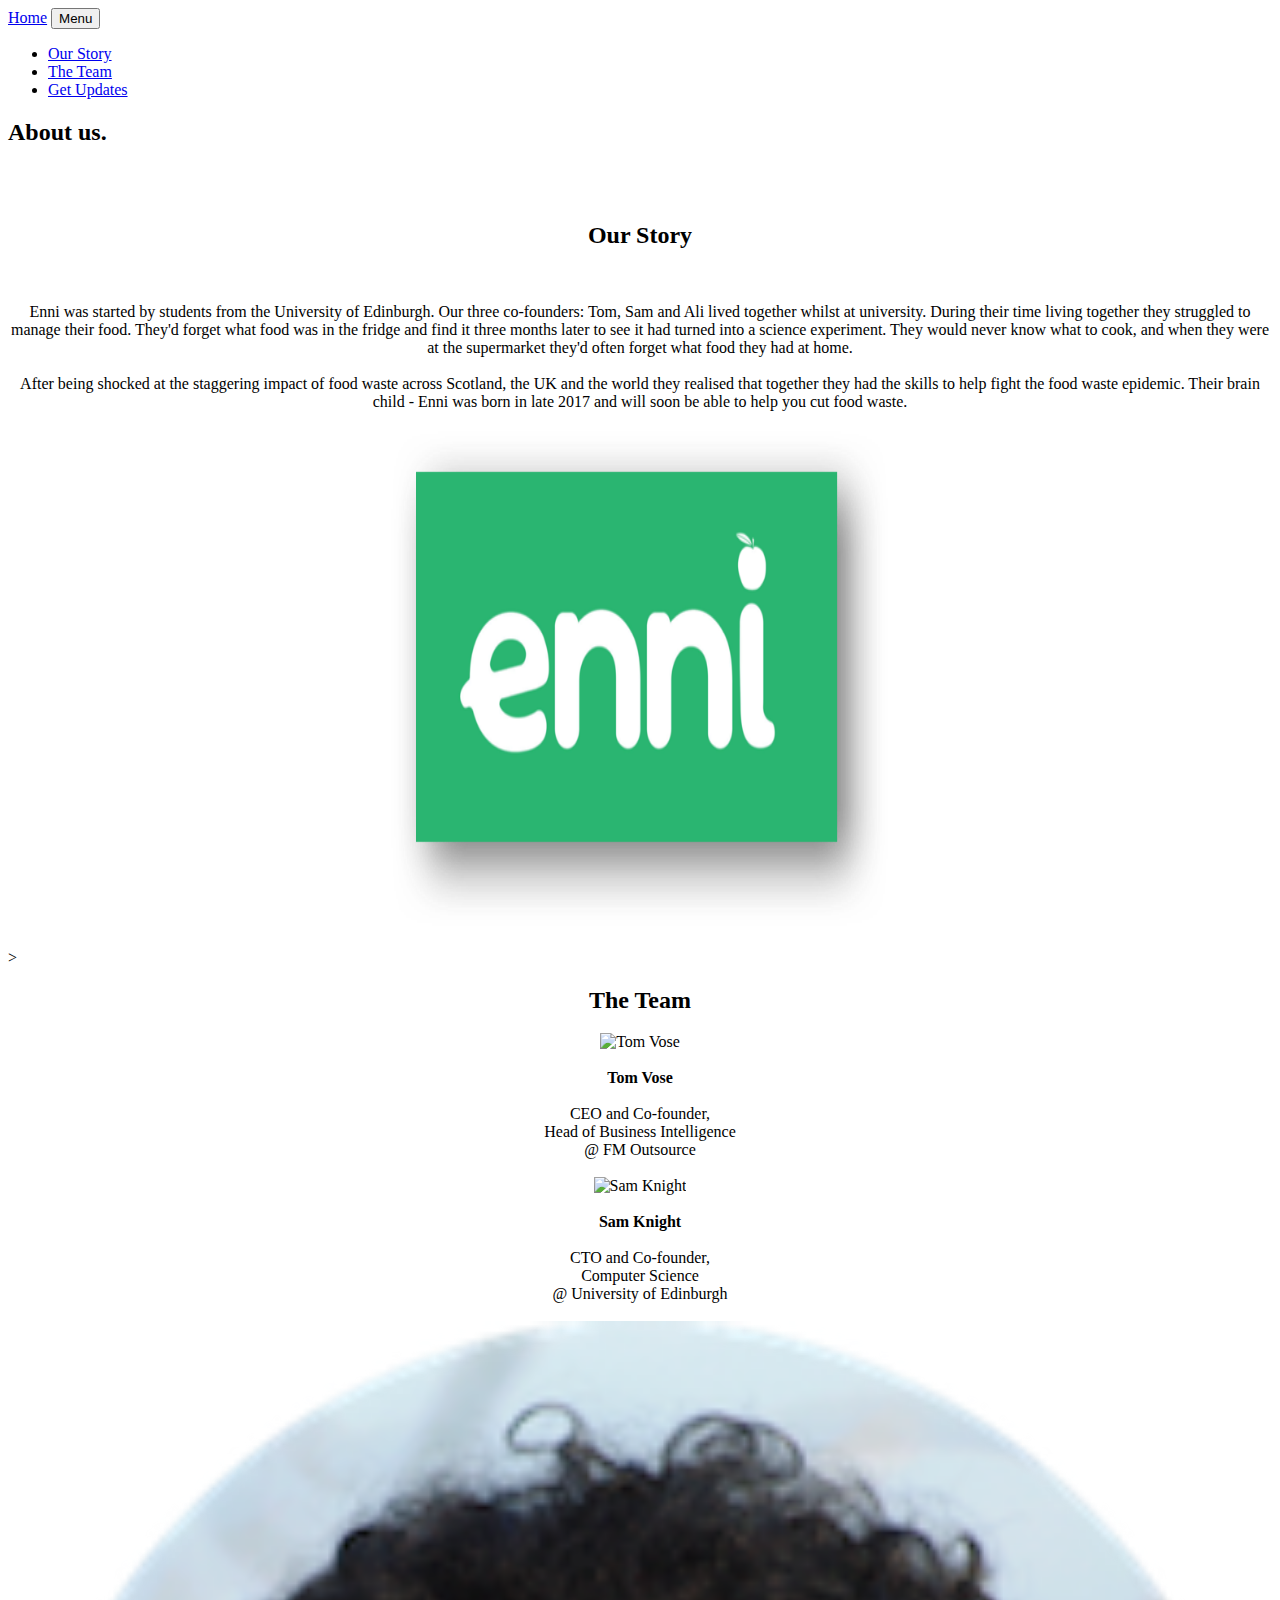
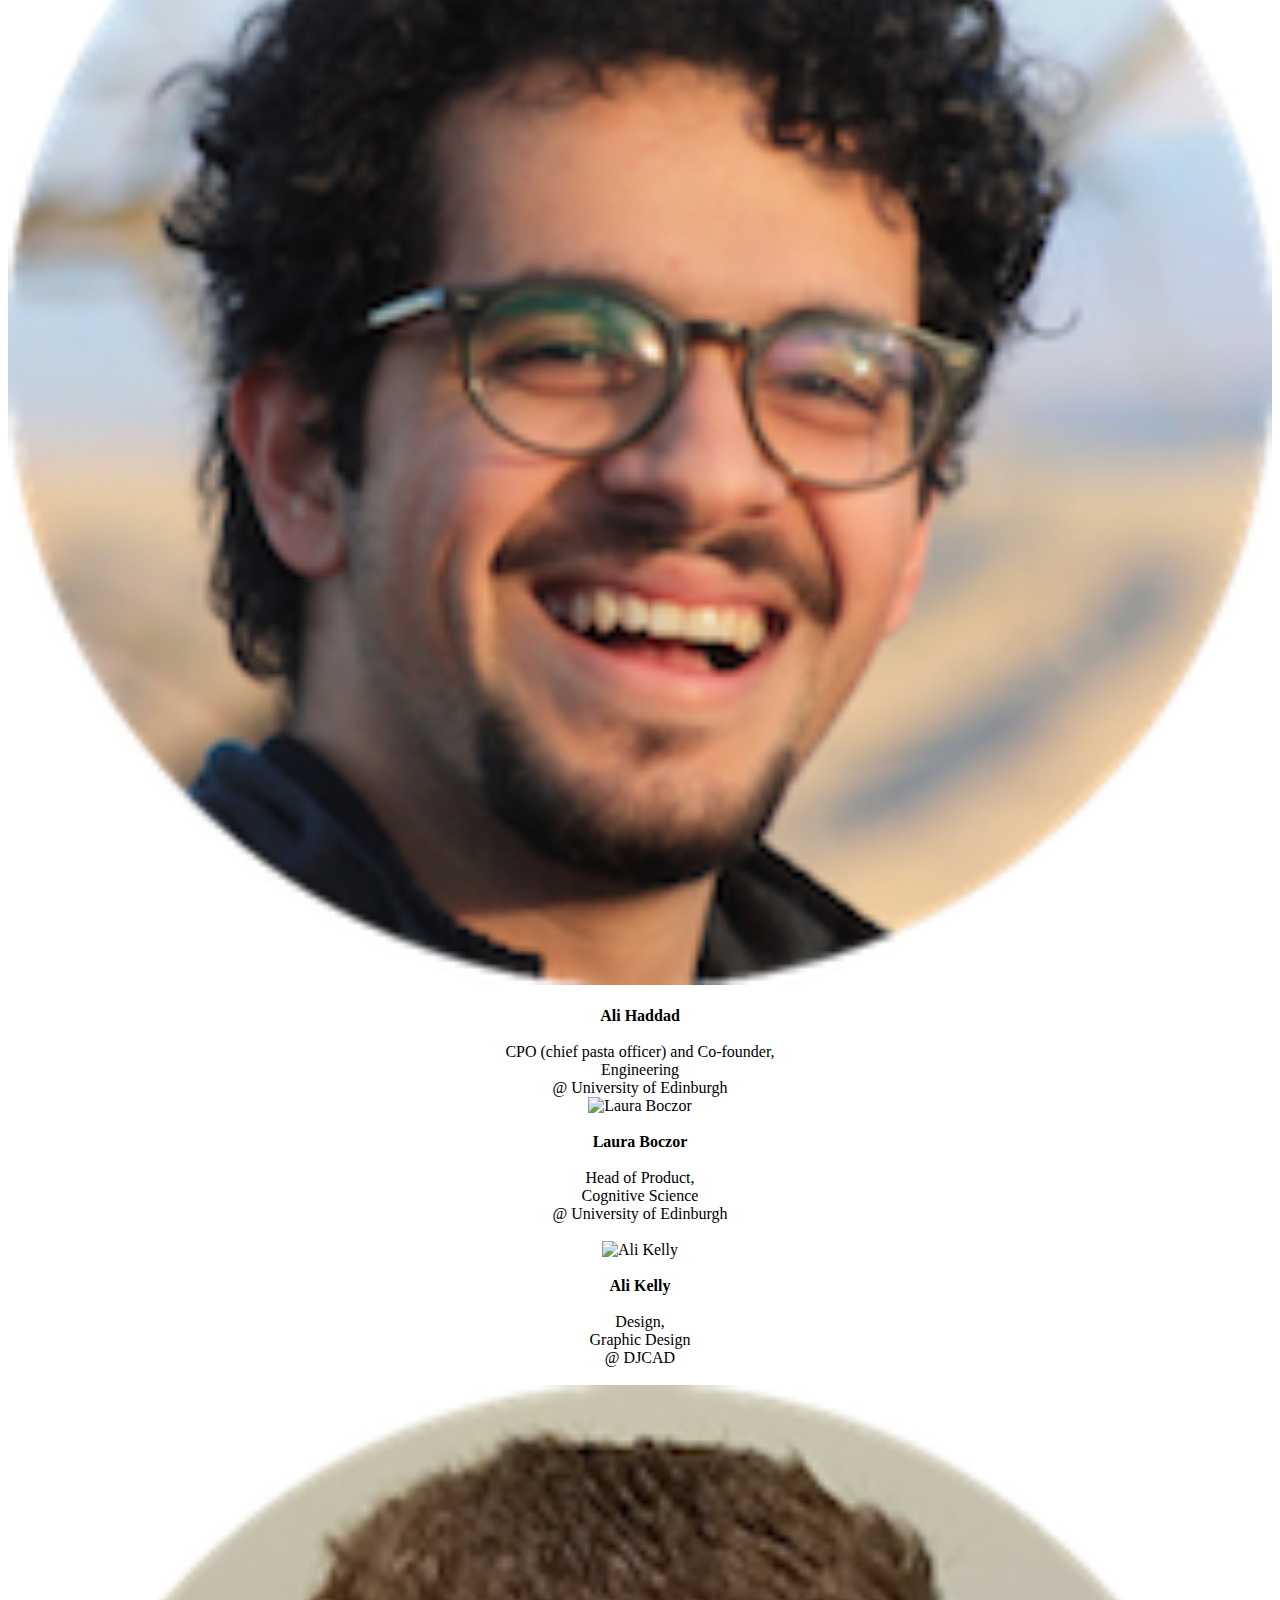
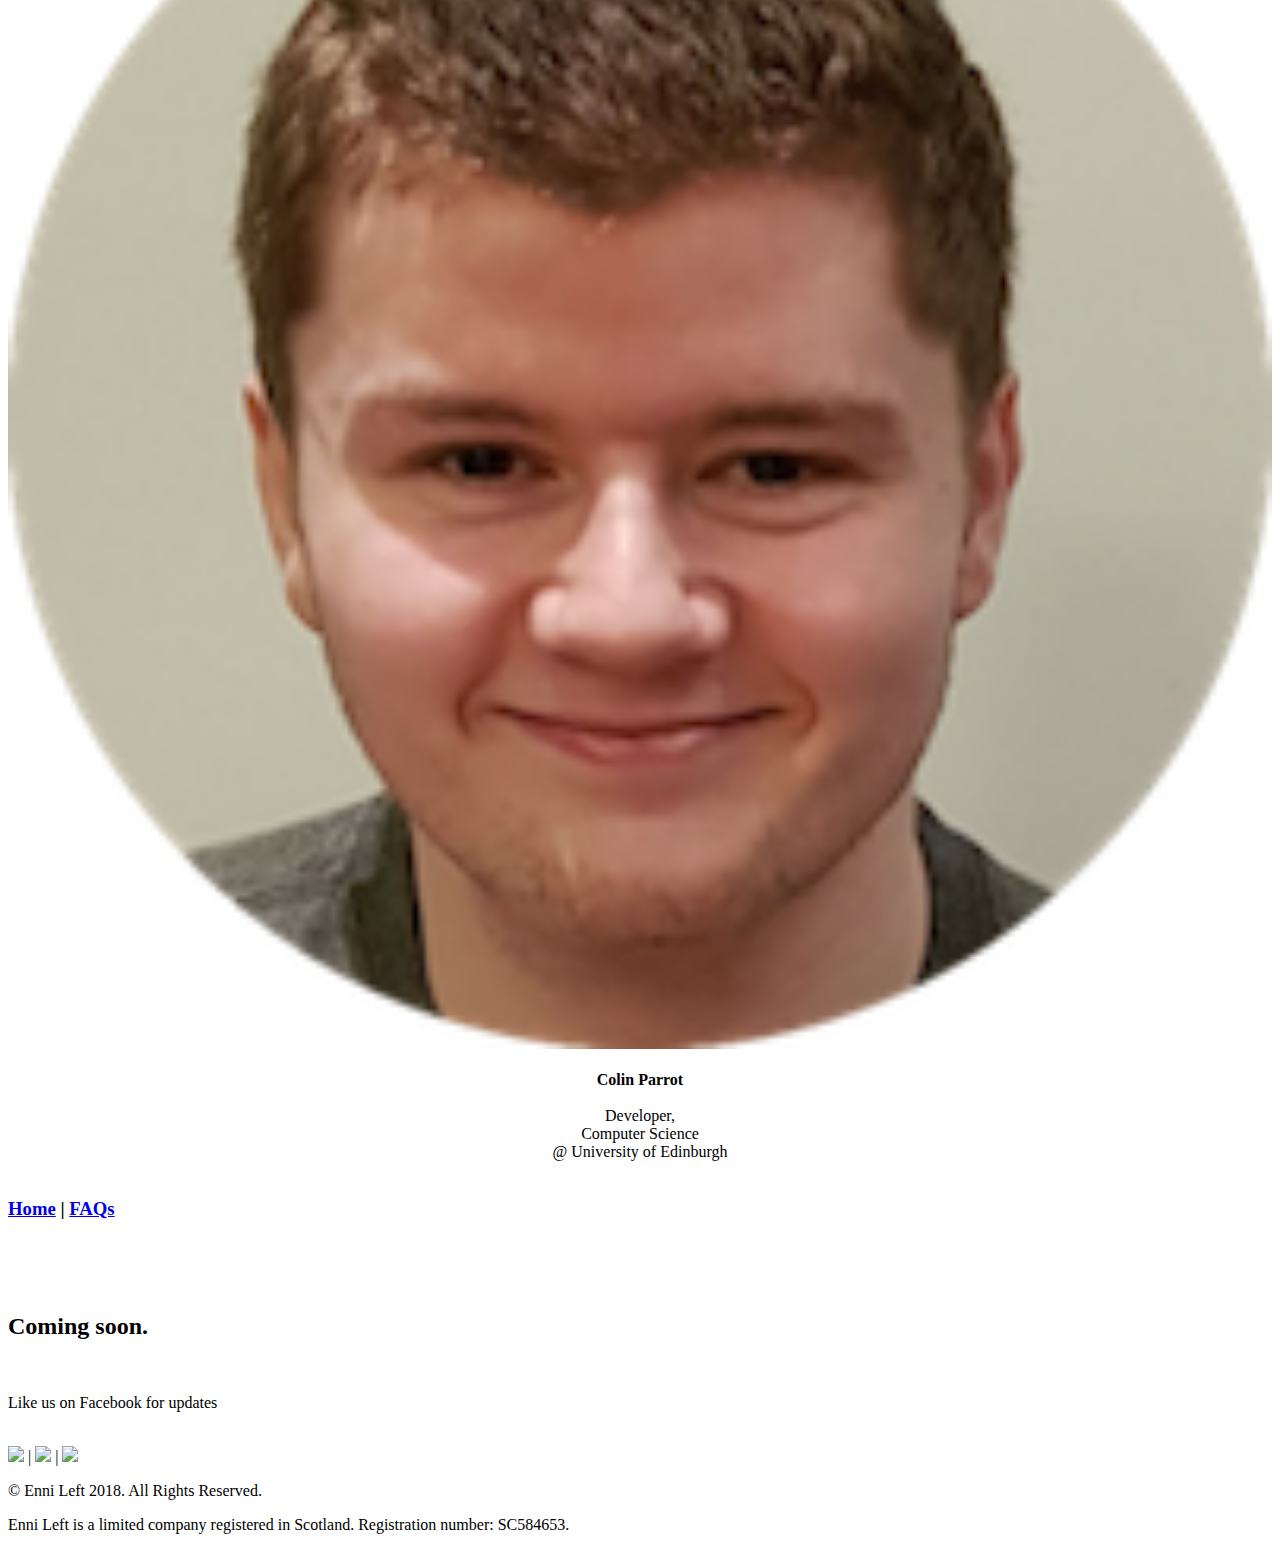
==== About.html @ b80ba15d "Update About.html" ====
<!DOCTYPE html>
<html lang="en">

  <head>

    <meta charset="utf-8">
    <meta name="viewport" content="width=device-width, initial-scale=1, shrink-to-fit=no">
    <meta name="google-site-verification" content="3qiY7QwRsM1tjaogY6PgLR2wzYtC_Jo2FqkyH0Ns8eg" />
    <meta name="description" content="Enni is your AI assistant to help you sustainably manage your food. Cut food waste, save money and help the environment." />
    <meta name="keywords" content="Food waste,grocery assistant,AI,environment,sustainable,sustainability,health,chatbot,personalized,assistant,groceries,organic,smart,intelligent,artifical intelligence,save the environment,waste,food,foodie,Enni,Enni Left,Meet Enni,Any Left?,any,Food expiry,Expiration warnings,Meet Enni,Talk to Enni,Facebook chatbot,Enni AI,Bot,AI Assistant,Save money,carbon footprint,climate change"/>       

    <title>About Enni</title>

    <!-- Bootstrap core CSS -->
    <link href="bootstrap.min.css" rel="stylesheet">

    <!-- Custom fonts for this template -->
    <link rel="stylesheet" href="font-awesome.min.css" type="text/css">
    <link rel="stylesheet" href="simple-line-icons.css" type="text/css">
    <link href="https://fonts.googleapis.com/css?family=Lato" rel="stylesheet">
    <link href="https://fonts.googleapis.com/css?family=Catamaran:100,200,300,400,500,600,700,800,900" rel="stylesheet">
    <link href="https://fonts.googleapis.com/css?family=Muli" rel="stylesheet">

    <!-- Plugin CSS -->
    <link rel="stylesheet" href="device-mockups.min.css">

    <!-- Custom styles for this template -->
    <link type="text/css" rel="stylesheet" href="aboutstyles.css">
  </head>

  <body id="page-top">

    <!-- Navigation -->
    <nav class="navbar navbar-expand-lg navbar-light fixed-top" id="mainNav">
      <div class="container">
        <a class="navbar-brand js-scroll-trigger" href="index.html">Home</a>
        <button class="navbar-toggler navbar-toggler-right" type="button" data-toggle="collapse" data-target="#navbarResponsive" aria-controls="navbarResponsive" aria-expanded="false" aria-label="Toggle navigation">
          Menu
          <i class="icon-menu"></i>
        </button>
        <div class="collapse navbar-collapse" id="navbarResponsive">
          <ul class="navbar-nav ml-auto">
                     
            <li class="nav-item">
              <a class="nav-link js-scroll-trigger" href="#about">Our Story</a>
            </li>
              <li class="nav-item">
              <a class="nav-link js-scroll-trigger" href="#Team">The Team</a>
            </li>
                 </li>
              <li class="nav-item">
              <a class="nav-link js-scroll-trigger" href="#contact">Get Updates</a>
            </li>
        </div>
      </div>
    </nav>

    

    <section class="download bg-primary text-center" id="download">
      <div class="container">
        <div class="row">
          <div class="col-md-8 mx-auto">
              <h2 class="section-heading">About us.</h2>
            </div>
          </div>
        </div>
      </section>
         
            
      

<section class="about us" id="about">
    <div class="container">
        <center>
            <br><br>
            <h2>Our Story</h2> 
        <br>
        <p>Enni was started by students from the University of Edinburgh. Our three co-founders: Tom, Sam and Ali lived together whilst at university. During their time living together they struggled to manage their food. They'd forget what food was in the fridge and find it three months later to see it had turned into a science experiment. They would never know what to cook, and when they were at the supermarket they'd often forget what food they had at home.<br><br> 
            
        After being shocked at the staggering impact of food waste across Scotland, the UK and the world they realised that together they had the skills to help fight the food waste epidemic. Their brain child - Enni was born in late 2017 and will soon be able to help you cut food waste.<br> 
            
        <br>
         <img src="Green.jpg" class="img-fluid" alt="Enni" height="500" width="500">
        </center>
    </div>
      </section>

   <section class="cta" id="Team">>
      <div class="cta-content">
          
        <div class="container">
            <center>
            <h2>The Team</h2>
            </center>
                </div>
            </div>
      <div class="overlay"></div>
    </section>
        
<section class="Team">        
    <div class="Founders">
            <div class="Tom">
                <center>
                    <img src="Tom.svg" class="img-fluid" alt="Tom Vose">
                    <br><br><strong>Tom Vose</strong><br>
                    <br>CEO and Co-founder,
                    <br>Head of Business Intelligence <br>@ FM Outsource<br><br>
                </center>
            </div>
           
            <div class="Sam">
                <center>
            <img src="Sam.svg" class="img-fluid" alt="Sam Knight">
                    <br><br><strong>Sam Knight</strong><br>
                    <br>CTO and Co-founder,
                    <br>Computer Science <br>@ University of Edinburgh<br><br>
                </center>
            </div>
        
            <div class="Ali">
                <center>
                <img src="Ali.svg" class="img-fluid" alt="Ali Haddad">
                  <br><br><strong>Ali Haddad</strong><br>
                    <br>CPO (chief pasta officer) and Co-founder,
                    <br>Engineering<br>@ University of Edinburgh
                </center>
            </div>
        </div>
          
            <div class="Devs">
            <div class="Laura">
                <center>
            <img src="Carla.svg" class="img-fluid" alt="Laura Boczor">
                  <br><br><strong>Laura Boczor</strong><br>
                    <br>Head of Product,
                    <br>Cognitive Science <br>@ University of Edinburgh<br><br>
                </center>
            </div>
           
        <div class="AliK">
                <center>
            <img src="Ali2.svg" class="img-fluid" alt="Ali Kelly">
         <br><br><strong>Ali Kelly</strong><br>
                    <br>Design,
                    <br>Graphic Design<br>@ DJCAD<br><br>
                </center>
        </div>
        
        <div class="Colin">
                <center>
            <img src="Colin.svg" class="img-fluid" alt="Colin Parrot">
                  <br><br><strong>Colin Parrot</strong><br>
                    <br>Developer,
                    <br>Computer Science <br>@ University of Edinburgh<br><br>
                </center>
        </div>  
      </div>
  </div>
    
</section>
            
         
      

    <section class="contact bg-primary" id="contact">
      <div class="container">
         <h3><a href="Index.html">Home</a>     |    <a href="FAQ.html">FAQs</a></h3>
     <br><br><br>

          <h2>Coming soon.</h2><br>
          <p>Like us on Facebook for updates<br></p>
          <br>
<a href="mailto:info@ennileft.com"><img src="email.png" target="_blank"></a> | <a href="https://www.facebook.com/EnniLeft/" target="_blank"><img src="facebook.png" target="_blank"></a> | <a href="https://www.linkedin.com/company/enni-left/" target="_blank"><img src="linkedin.png" target="_blank"></a>
      </div>
    </section>

    <footer>
      <div class="container">
        <p>&copy; Enni Left 2018. All Rights Reserved.</p>
          <p>Enni Left is a limited company registered in Scotland. Registration number: SC584653.</p>
          </li>
        </ul>
      </div>
    </footer>

    <!-- Bootstrap core JavaScript -->
    <script src="jquery.min.js"></script>
    <script src="bootstrap.bundle.min.js"></script>

    <!-- Plugin JavaScript -->
    <script src="jquery.easing.min.js"></script>

    <!-- Custom scripts for this template -->
    <script src="new-age.min.js"></script>

  </body>

</html>
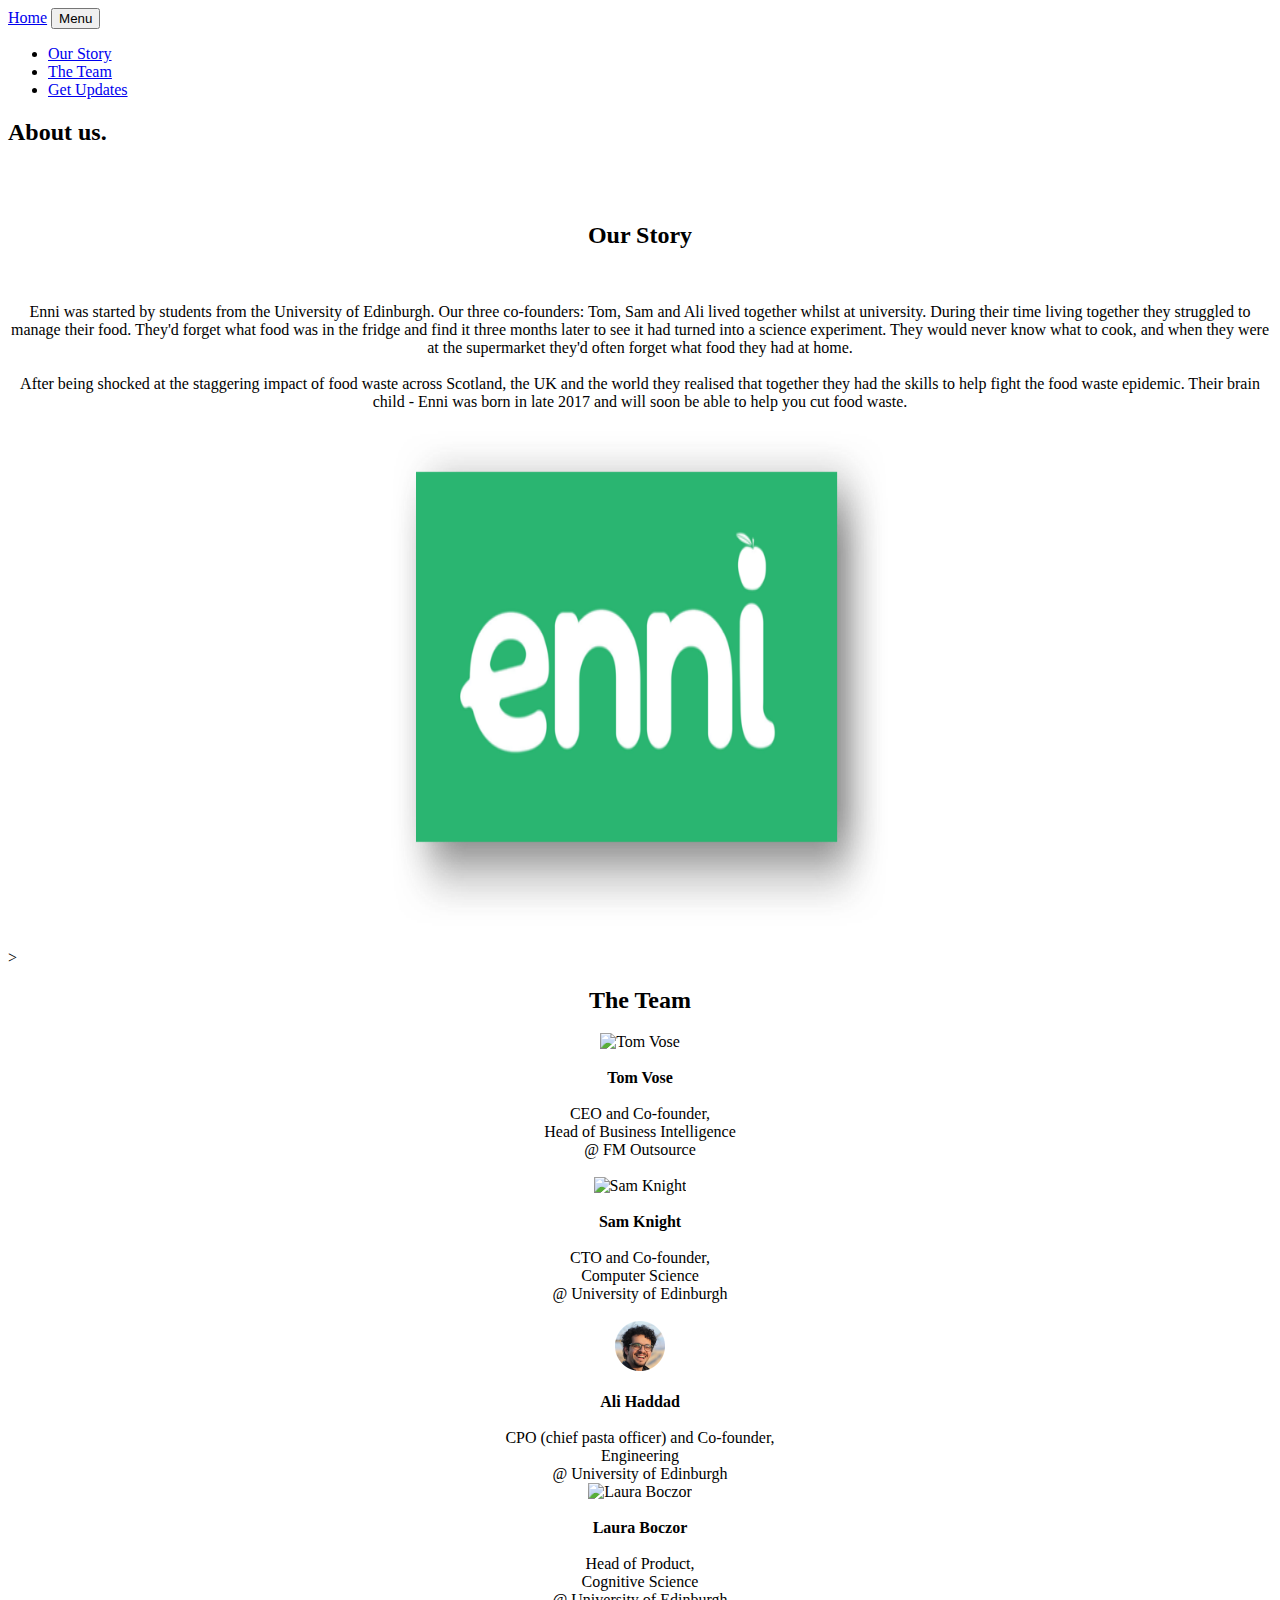
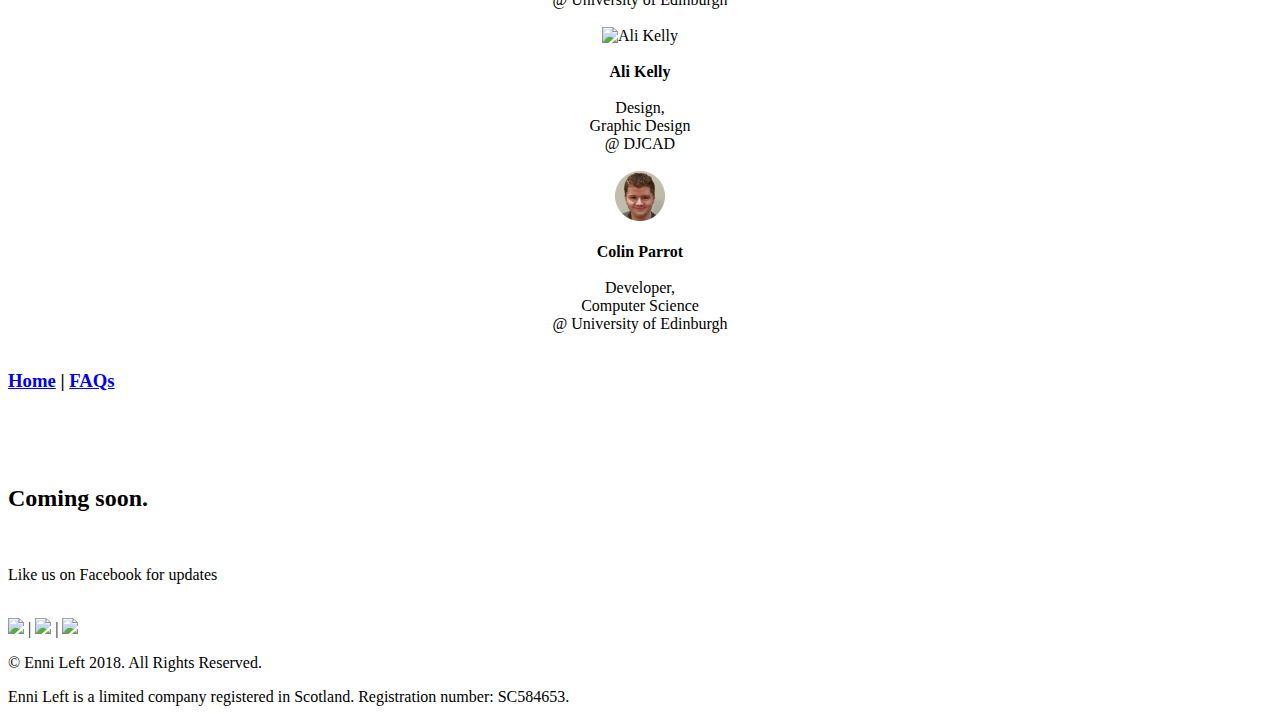
==== commit c65e50b5: "Update About.html" ====
--- a/About.html
+++ b/About.html
@@ -102,7 +102,7 @@
     <div class="Founders">
             <div class="Tom">
                 <center>
-                    <img src="Tom.svg" class="img-fluid" alt="Tom Vose">
+                    <img src="Tom.svg" style="width:50px; height:50px;" class="img-fluid" alt="Tom Vose">
                     <br><br><strong>Tom Vose</strong><br>
                     <br>CEO and Co-founder,
                     <br>Head of Business Intelligence <br>@ FM Outsource<br><br>
@@ -111,7 +111,7 @@
            
             <div class="Sam">
                 <center>
-            <img src="Sam.svg" class="img-fluid" alt="Sam Knight">
+            <img src="Sam.svg" style="width:50px; height:50px;" class="img-fluid" alt="Sam Knight">
                     <br><br><strong>Sam Knight</strong><br>
                     <br>CTO and Co-founder,
                     <br>Computer Science <br>@ University of Edinburgh<br><br>
@@ -120,7 +120,7 @@
         
             <div class="Ali">
                 <center>
-                <img src="Ali.svg" class="img-fluid" alt="Ali Haddad">
+                <img src="Ali.svg" style="width:50px; height:50px;" class="img-fluid" alt="Ali Haddad">
                   <br><br><strong>Ali Haddad</strong><br>
                     <br>CPO (chief pasta officer) and Co-founder,
                     <br>Engineering<br>@ University of Edinburgh
@@ -131,7 +131,7 @@
             <div class="Devs">
             <div class="Laura">
                 <center>
-            <img src="Carla.svg" class="img-fluid" alt="Laura Boczor">
+            <img src="Carla.svg" style="width:50px; height:50px;" class="img-fluid" alt="Laura Boczor">
                   <br><br><strong>Laura Boczor</strong><br>
                     <br>Head of Product,
                     <br>Cognitive Science <br>@ University of Edinburgh<br><br>
@@ -140,7 +140,7 @@
            
         <div class="AliK">
                 <center>
-            <img src="Ali2.svg" class="img-fluid" alt="Ali Kelly">
+            <img src="Ali2.svg" style="width:50px; height:50px;" class="img-fluid" alt="Ali Kelly">
          <br><br><strong>Ali Kelly</strong><br>
                     <br>Design,
                     <br>Graphic Design<br>@ DJCAD<br><br>
@@ -149,7 +149,7 @@
         
         <div class="Colin">
                 <center>
-            <img src="Colin.svg" class="img-fluid" alt="Colin Parrot">
+            <img src="Colin.svg" style="width:50px; height:50px;" class="img-fluid" alt="Colin Parrot">
                   <br><br><strong>Colin Parrot</strong><br>
                     <br>Developer,
                     <br>Computer Science <br>@ University of Edinburgh<br><br>
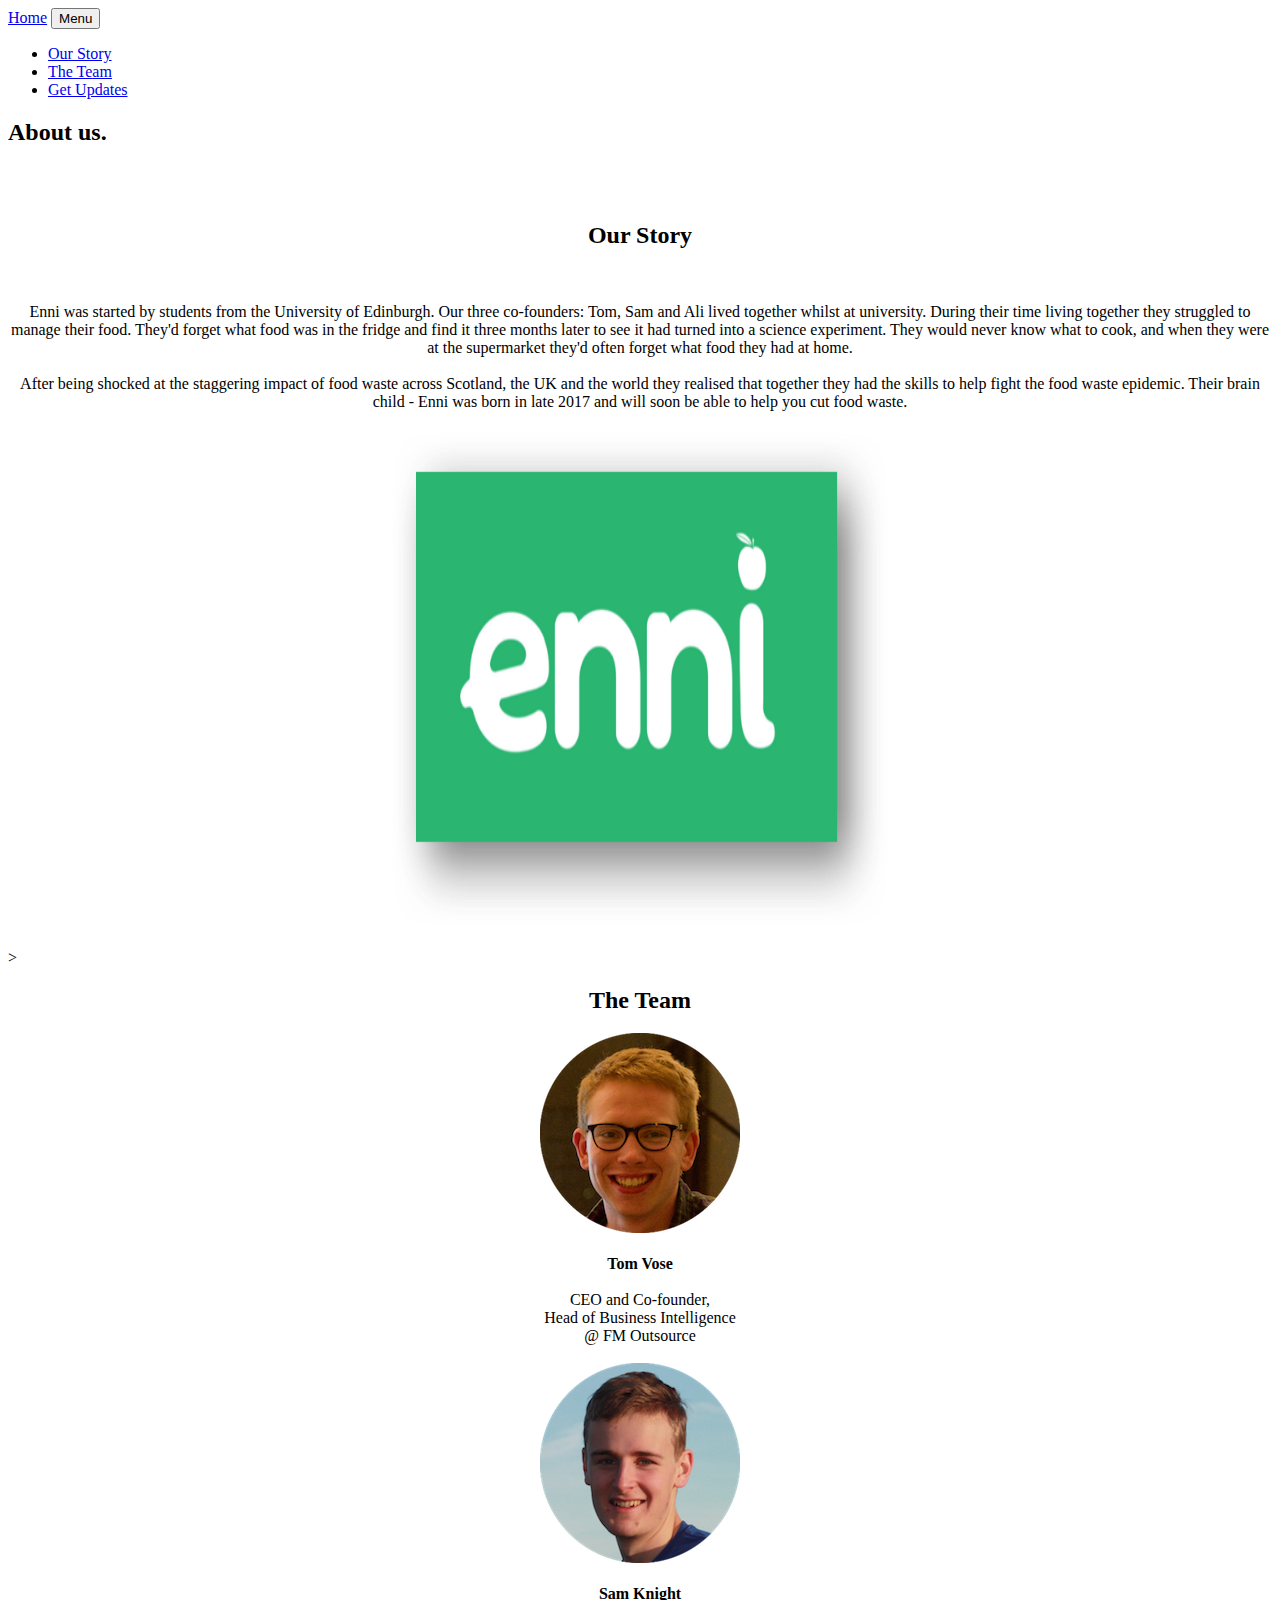
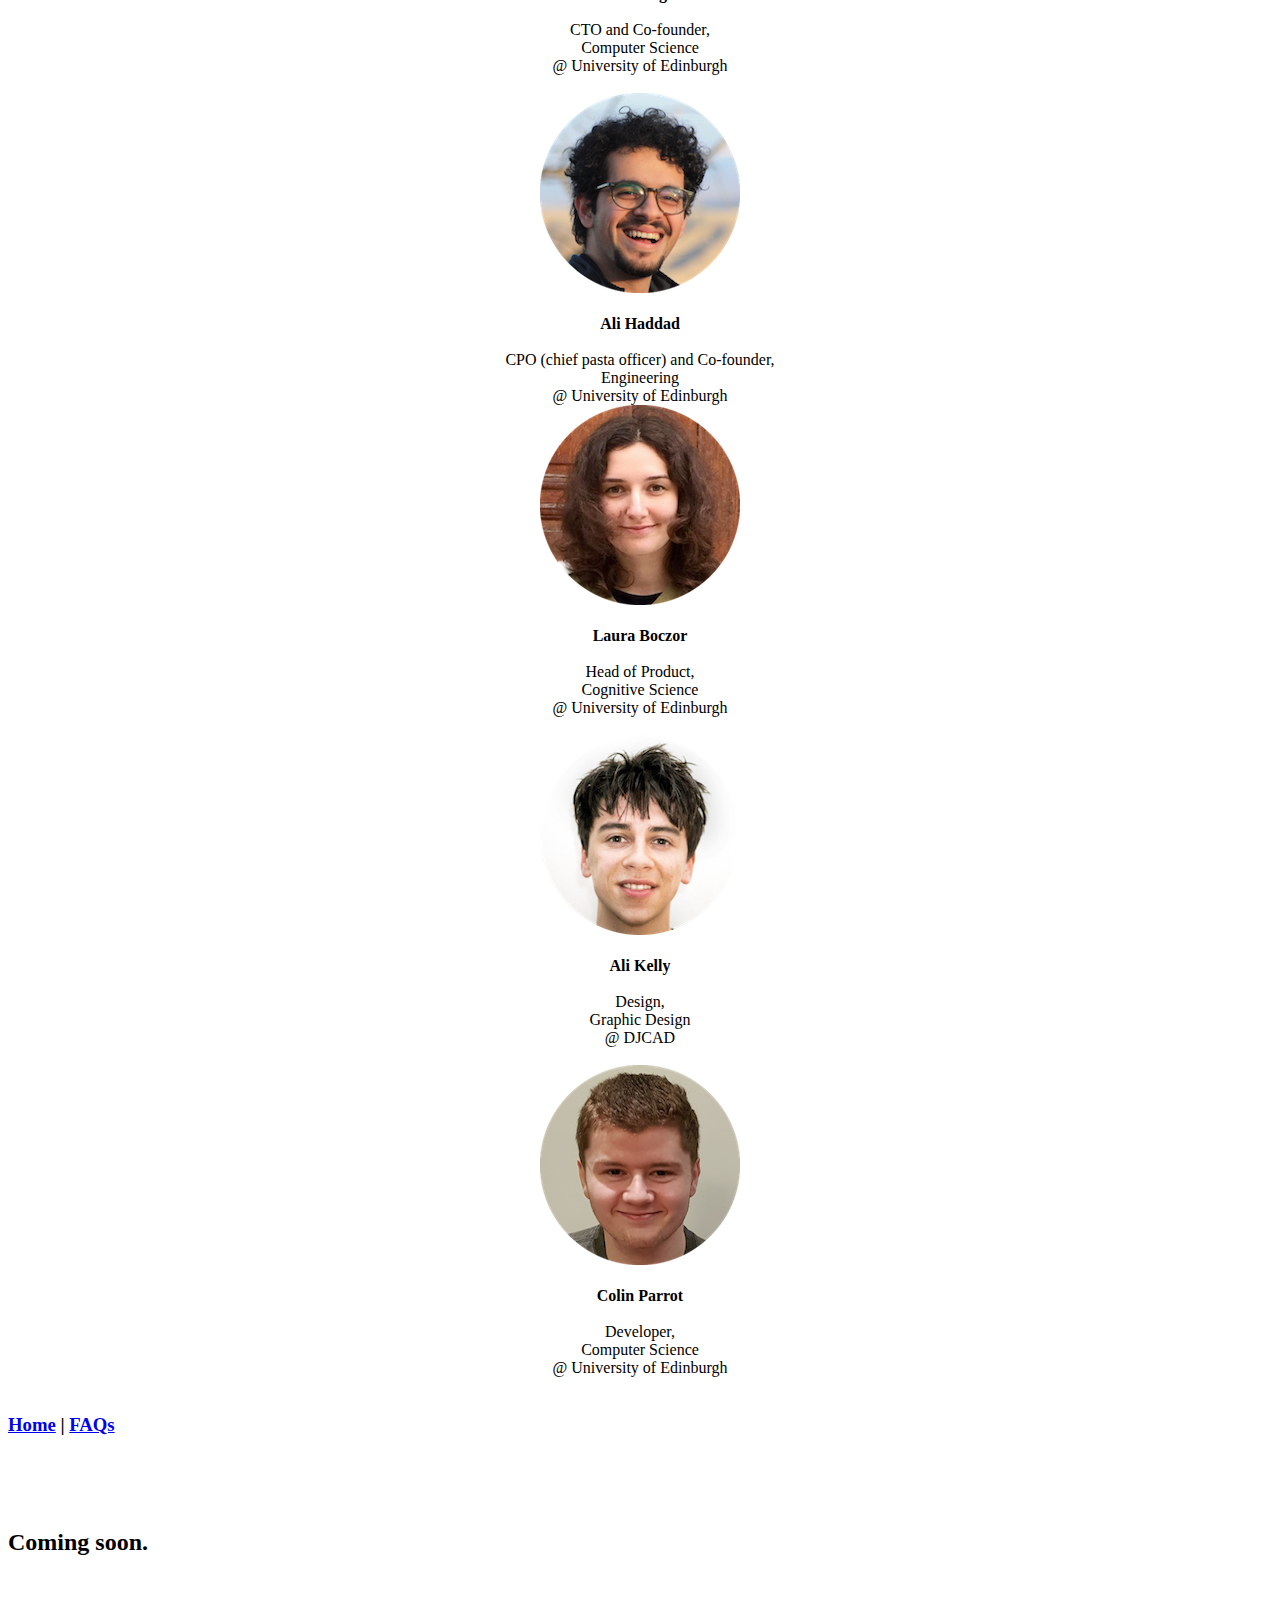
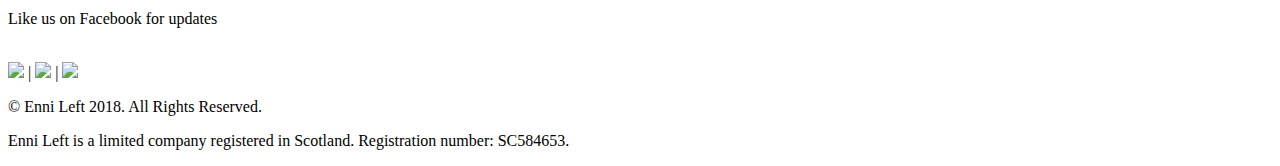
==== commit a305aa8b: "Update About.html" ====
--- a/About.html
+++ b/About.html
@@ -102,7 +102,7 @@
     <div class="Founders">
             <div class="Tom">
                 <center>
-                    <img src="Tom.svg" style="width:50px; height:50px;" class="img-fluid" alt="Tom Vose">
+                    <img src="Tom.jpg" class="img-fluid" alt="Tom Vose">
                     <br><br><strong>Tom Vose</strong><br>
                     <br>CEO and Co-founder,
                     <br>Head of Business Intelligence <br>@ FM Outsource<br><br>
@@ -111,7 +111,7 @@
            
             <div class="Sam">
                 <center>
-            <img src="Sam.svg" style="width:50px; height:50px;" class="img-fluid" alt="Sam Knight">
+            <img src="Sam.jpg" class="img-fluid" alt="Sam Knight">
                     <br><br><strong>Sam Knight</strong><br>
                     <br>CTO and Co-founder,
                     <br>Computer Science <br>@ University of Edinburgh<br><br>
@@ -120,7 +120,7 @@
         
             <div class="Ali">
                 <center>
-                <img src="Ali.svg" style="width:50px; height:50px;" class="img-fluid" alt="Ali Haddad">
+                <img src="Ali.jpg" class="img-fluid" alt="Ali Haddad">
                   <br><br><strong>Ali Haddad</strong><br>
                     <br>CPO (chief pasta officer) and Co-founder,
                     <br>Engineering<br>@ University of Edinburgh
@@ -131,7 +131,7 @@
             <div class="Devs">
             <div class="Laura">
                 <center>
-            <img src="Carla.svg" style="width:50px; height:50px;" class="img-fluid" alt="Laura Boczor">
+            <img src="Carla.jpg" class="img-fluid" alt="Laura Boczor">
                   <br><br><strong>Laura Boczor</strong><br>
                     <br>Head of Product,
                     <br>Cognitive Science <br>@ University of Edinburgh<br><br>
@@ -140,7 +140,7 @@
            
         <div class="AliK">
                 <center>
-            <img src="Ali2.svg" style="width:50px; height:50px;" class="img-fluid" alt="Ali Kelly">
+            <img src="AliL.jpg" class="img-fluid" alt="Ali Kelly">
          <br><br><strong>Ali Kelly</strong><br>
                     <br>Design,
                     <br>Graphic Design<br>@ DJCAD<br><br>
@@ -149,7 +149,7 @@
         
         <div class="Colin">
                 <center>
-            <img src="Colin.svg" style="width:50px; height:50px;" class="img-fluid" alt="Colin Parrot">
+            <img src="Colin.jpg" class="img-fluid" alt="Colin Parrot">
                   <br><br><strong>Colin Parrot</strong><br>
                     <br>Developer,
                     <br>Computer Science <br>@ University of Edinburgh<br><br>
@@ -165,7 +165,7 @@
 
     <section class="contact bg-primary" id="contact">
       <div class="container">
-         <h3><a href="Index.html">Home</a>     |    <a href="FAQ.html">FAQs</a></h3>
+         <h3><a href="index.html">Home</a>     |    <a href="FAQ.html">FAQs</a></h3>
      <br><br><br>
 
           <h2>Coming soon.</h2><br>
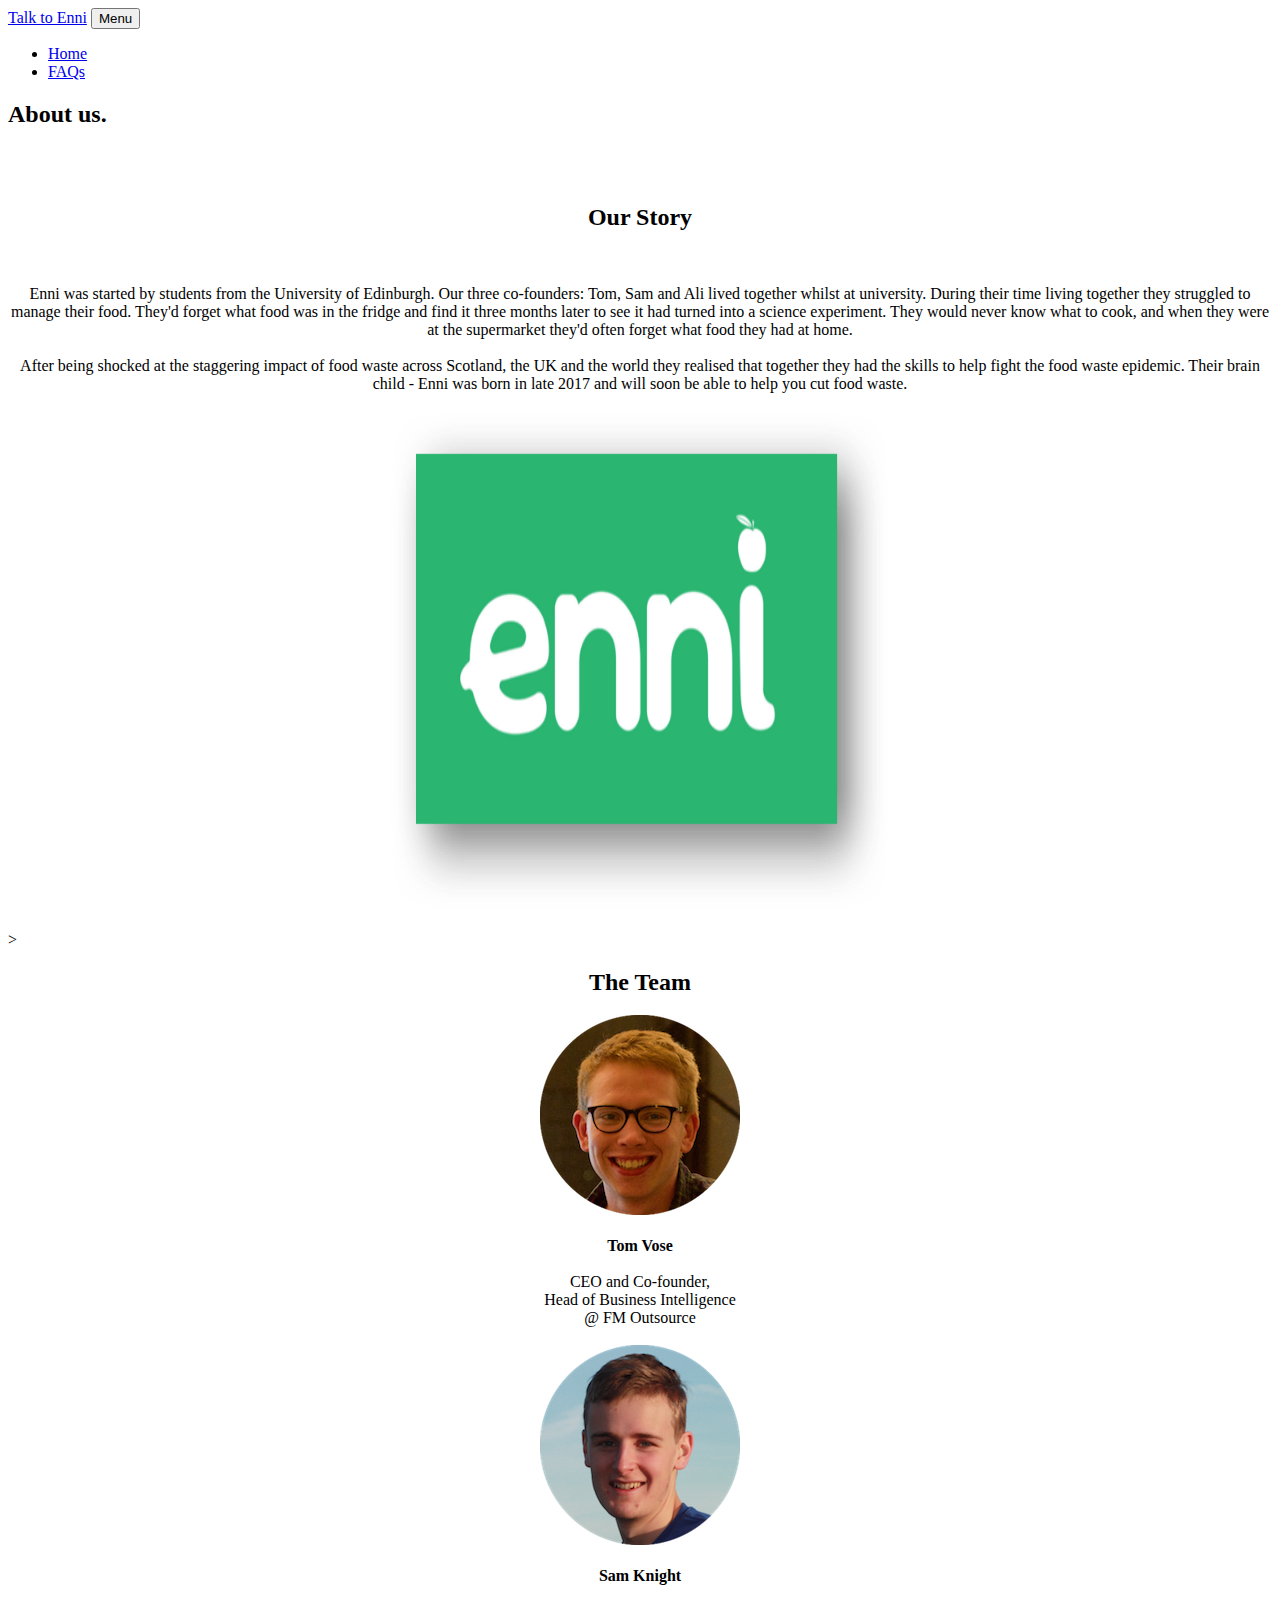
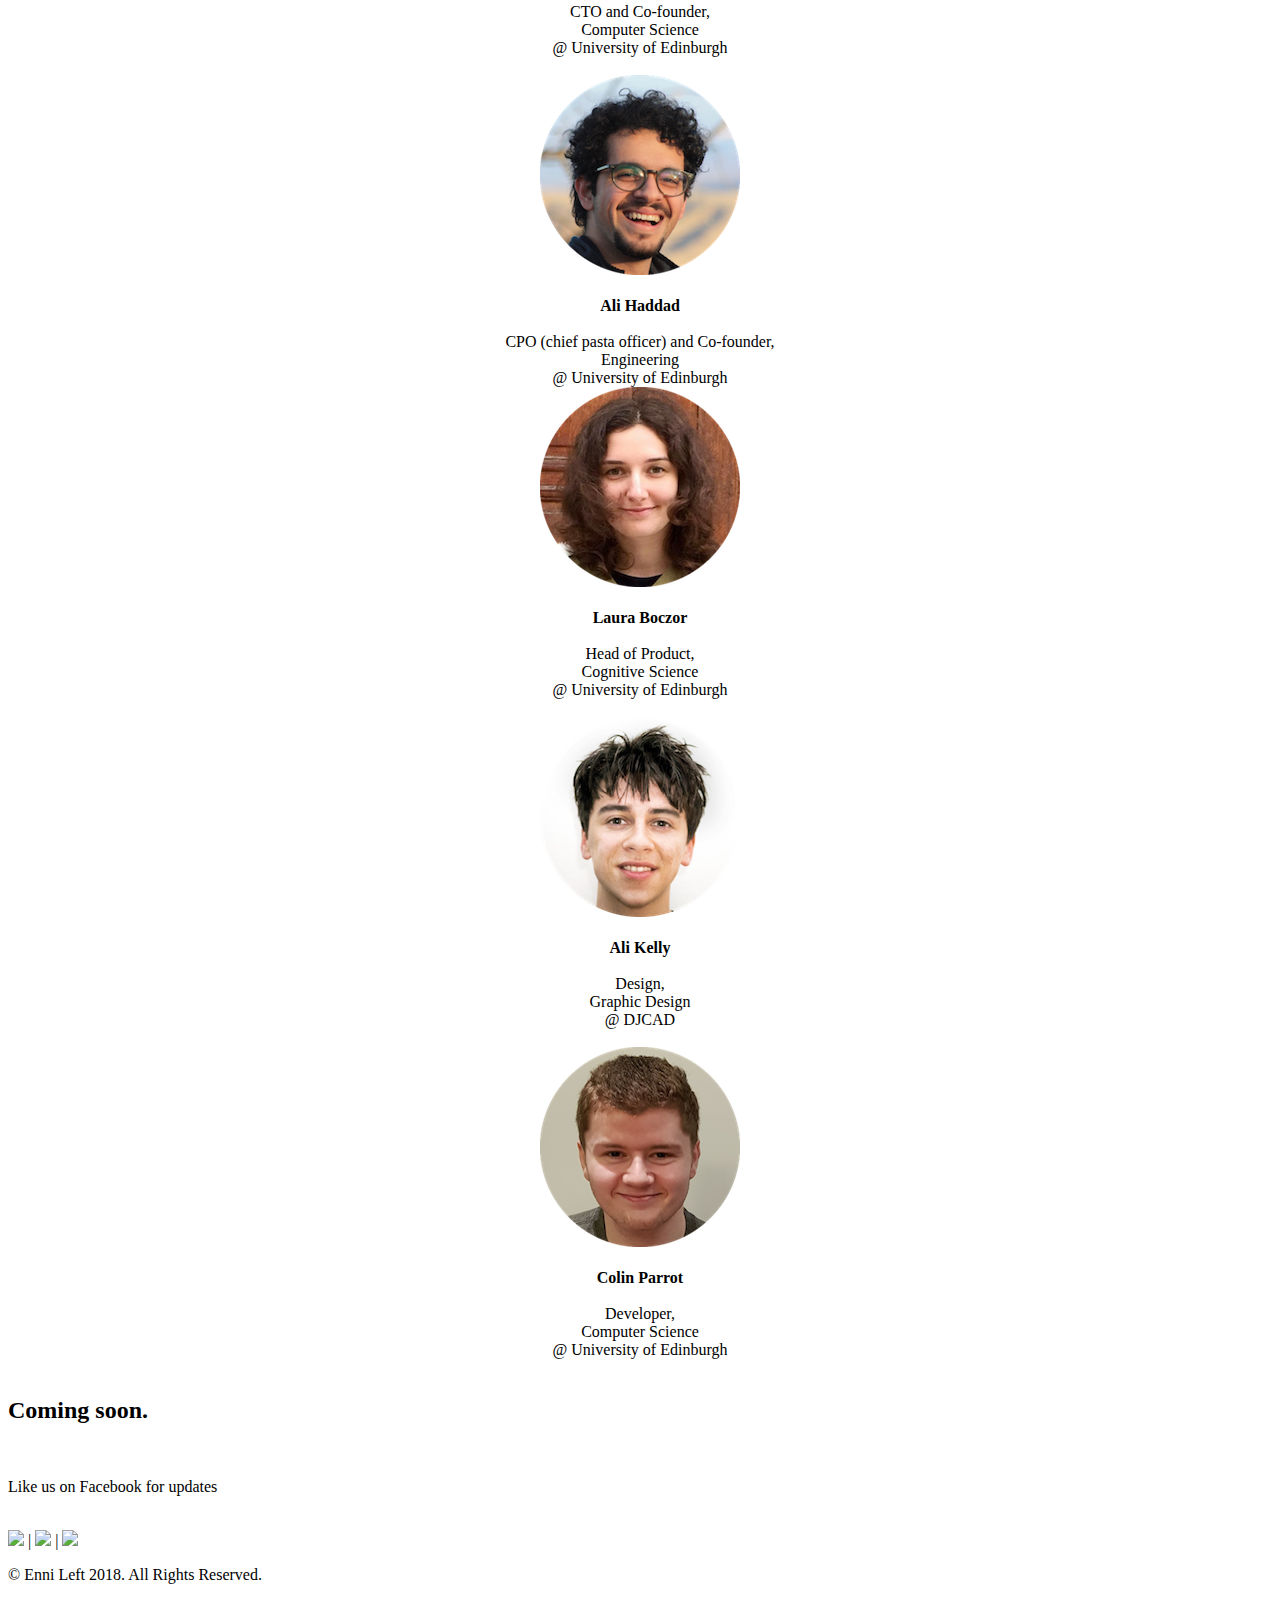
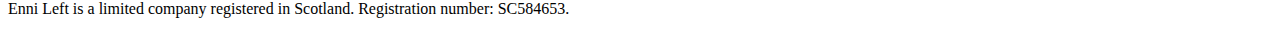
==== commit c84ac0b6: "Update About.html" ====
--- a/About.html
+++ b/About.html
@@ -2,6 +2,17 @@
 <html lang="en">
 
   <head>
+      
+      <!-- Global site tag (gtag.js) - Google Analytics -->
+<script async src="https://www.googletagmanager.com/gtag/js?id=UA-113558020-1"></script>
+<script>
+  window.dataLayer = window.dataLayer || [];
+  function gtag(){dataLayer.push(arguments);}
+  gtag('js', new Date());
+
+  gtag('config', 'UA-113558020-1');
+</script>
+
 
     <meta charset="utf-8">
     <meta name="viewport" content="width=device-width, initial-scale=1, shrink-to-fit=no">
@@ -26,6 +37,10 @@
 
     <!-- Custom styles for this template -->
     <link type="text/css" rel="stylesheet" href="aboutstyles.css">
+      
+      <!-- Flavicon -->  
+       <link rel="shortcut icon" type="image/x-icon" href="icon.ico"> 
+      
   </head>
 
   <body id="page-top">
@@ -33,7 +48,8 @@
     <!-- Navigation -->
     <nav class="navbar navbar-expand-lg navbar-light fixed-top" id="mainNav">
       <div class="container">
-        <a class="navbar-brand js-scroll-trigger" href="index.html">Home</a>
+        <a class="navbar-brand js-scroll-trigger" href="https://m.me/ennileft" target="_blank">Talk to Enni</a>
+
         <button class="navbar-toggler navbar-toggler-right" type="button" data-toggle="collapse" data-target="#navbarResponsive" aria-controls="navbarResponsive" aria-expanded="false" aria-label="Toggle navigation">
           Menu
           <i class="icon-menu"></i>
@@ -42,14 +58,10 @@
           <ul class="navbar-nav ml-auto">
                      
             <li class="nav-item">
-              <a class="nav-link js-scroll-trigger" href="#about">Our Story</a>
+              <a class="nav-link js-scroll-trigger" href="index.html">Home</a>
             </li>
               <li class="nav-item">
-              <a class="nav-link js-scroll-trigger" href="#Team">The Team</a>
-            </li>
-                 </li>
-              <li class="nav-item">
-              <a class="nav-link js-scroll-trigger" href="#contact">Get Updates</a>
+              <a class="nav-link js-scroll-trigger" href="FAQ.html">FAQs</a>
             </li>
         </div>
       </div>
@@ -165,10 +177,7 @@
 
     <section class="contact bg-primary" id="contact">
       <div class="container">
-         <h3><a href="index.html">Home</a>     |    <a href="FAQ.html">FAQs</a></h3>
-     <br><br><br>
-
-          <h2>Coming soon.</h2><br>
+              <h2>Coming soon.</h2><br>
           <p>Like us on Facebook for updates<br></p>
           <br>
 <a href="mailto:info@ennileft.com"><img src="email.png" target="_blank"></a> | <a href="https://www.facebook.com/EnniLeft/" target="_blank"><img src="facebook.png" target="_blank"></a> | <a href="https://www.linkedin.com/company/enni-left/" target="_blank"><img src="linkedin.png" target="_blank"></a>
